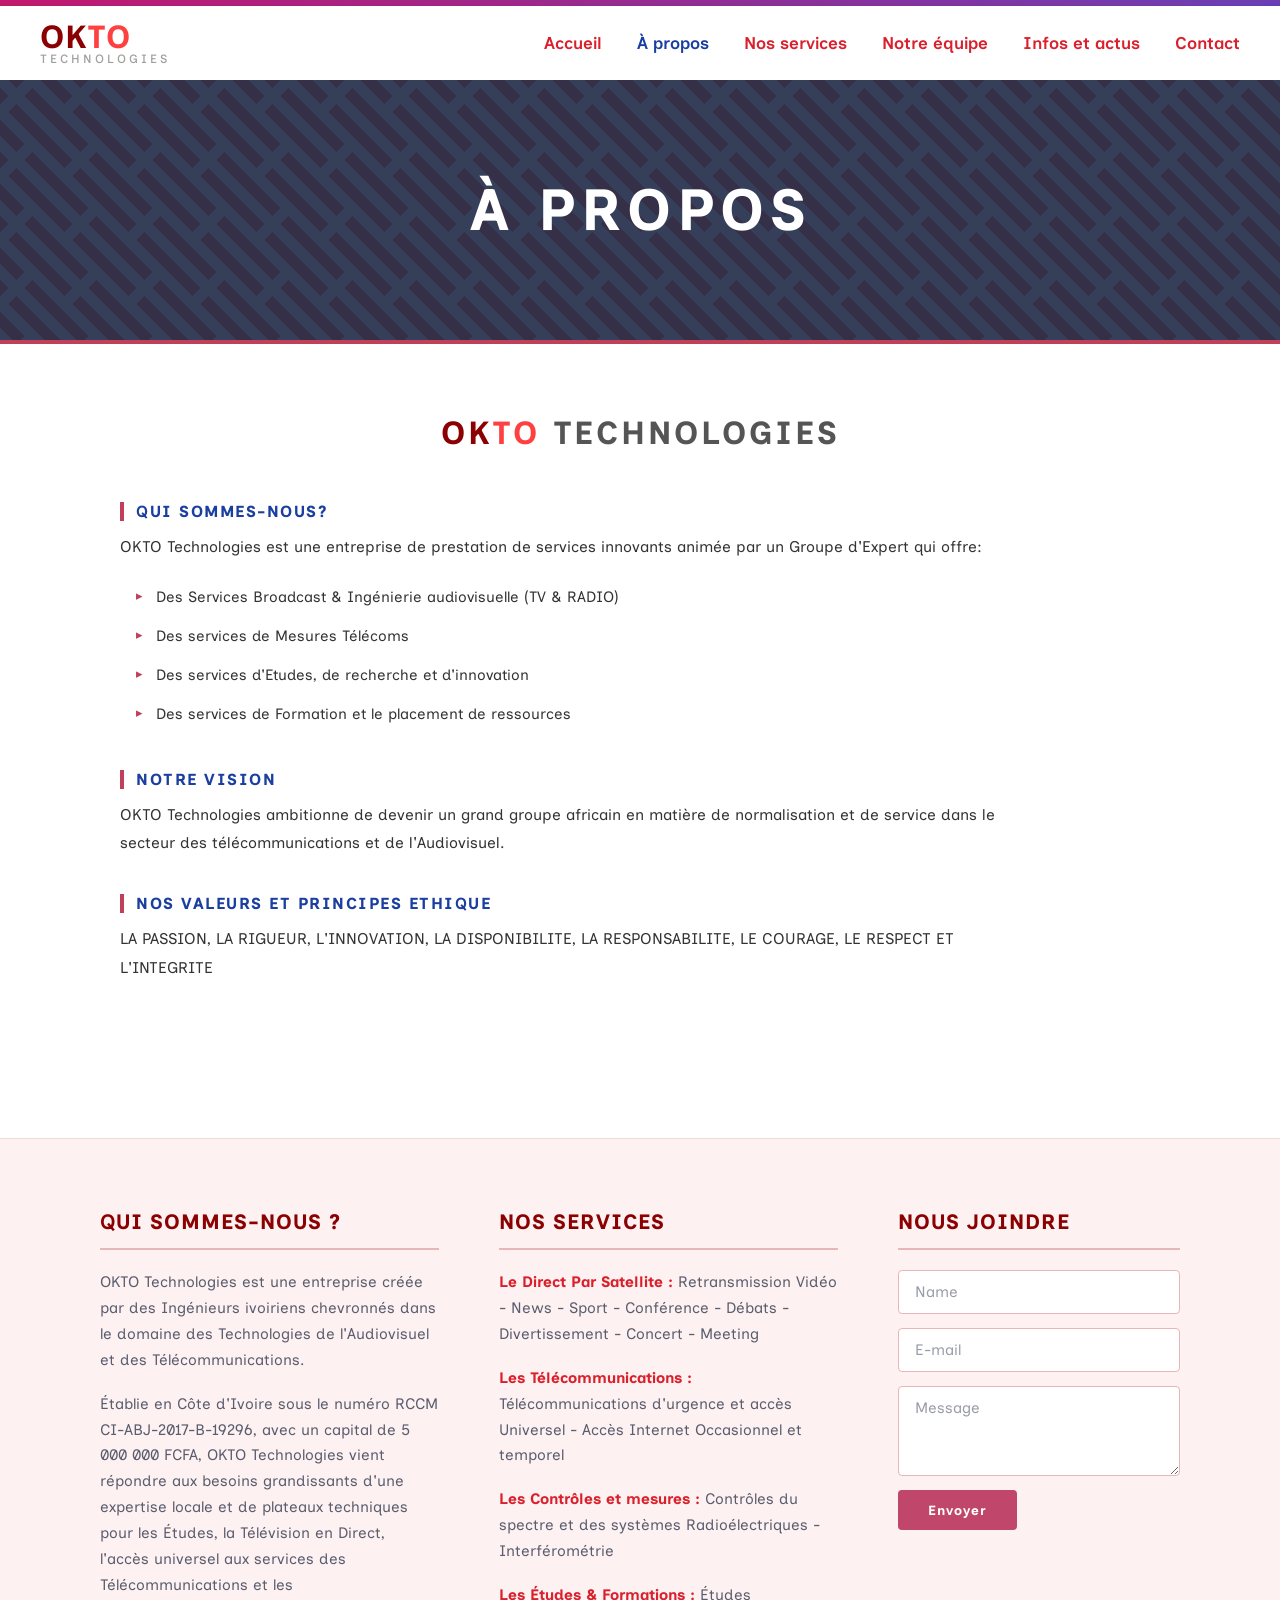
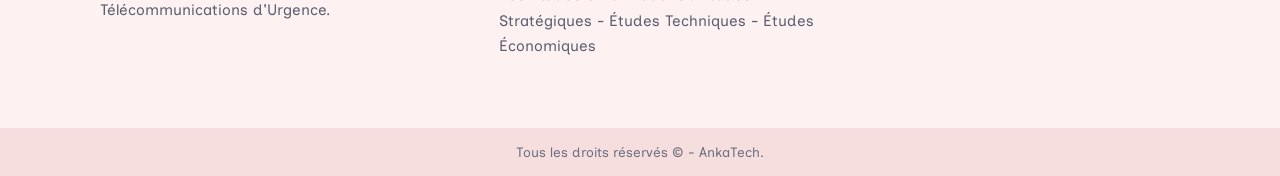
==== about.html @ 043aaf36 "Update responsive design" ====
<!doctype html>
<html lang="en">
  <head>
    <meta charset="UTF-8" />
    <meta name="viewport" content="width=device-width, initial-scale=1.0" />
    <link rel="stylesheet" href="assets/css/about.css" />
    <link
      rel="shortcut icon"
      href="assets/icons/android-chrome-192x192.png"
      type="image/x-icon"
    />
    <title>A propos de nous - OKTO</title>
  </head>
  <body>
    <!-- Barre de navigation -->
    <div class="top-bar"></div>

    <header>
      <div class="logo">
        <span class="logo-ok">OK</span><span class="logo-to">TO</span>
        <small>TECHNOLOGIES</small>
      </div>
      <button
        class="burger"
        id="burger"
        aria-label="Ouvrir le menu"
        aria-expanded="false"
      >
        <span></span>
        <span></span>
        <span></span>
      </button>

      <nav>
        <a href="index.html">Accueil</a>
        <a href="about.html">À propos</a>
        <a href="services.html">Nos services</a>
        <a href="team.html">Notre équipe</a>
        <a href="actu.html">Infos et actus</a>
        <a href="contacts.html">Contact</a>
      </nav>
    </header>

    <!-- Section à propos -->
    <section class="apropos-hero">
      <h1>À PROPOS</h1>
    </section>

    <section class="apropos-content">
      <h2 class="apropos-brand">
        <span class="logo-ok">OK</span
        ><span class="logo-to">TO</span> TECHNOLOGIES
      </h2>
      <h3>QUI SOMMES-NOUS?</h3>
      <p>
        OKTO Technologies est une entreprise de prestation de services innovants
        animée par un Groupe d'Expert qui offre:
      </p>
      <ul>
        <li>Des Services Broadcast & Ingénierie audiovisuelle (TV & RADIO)</li>
        <li>Des services de Mesures Télécoms</li>
        <li>Des services d'Etudes, de recherche et d'innovation</li>
        <li>Des services de Formation et le placement de ressources</li>
      </ul>

      <h3>NOTRE VISION</h3>

      <p>
        OKTO Technologies ambitionne de devenir un grand groupe africain en
        matière de normalisation et de service dans le secteur des
        télécommunications et de l'Audiovisuel.
      </p>

      <h3>NOS VALEURS ET PRINCIPES ETHIQUE</h3>

      <p>
        LA PASSION, LA RIGUEUR, L'INNOVATION, LA DISPONIBILITE, LA
        RESPONSABILITE, LE COURAGE, LE RESPECT ET L'INTEGRITE
      </p>
    </section>

    <section class="site-footer">
      <div class="footer-columns">
        <div class="footer-col">
          <h3 class="footer-title">Qui sommes-nous ?</h3>
          <p class="footer-text">
            OKTO Technologies est une entreprise créée par des Ingénieurs ivoiriens
            chevronnés dans le domaine des Technologies de l'Audiovisuel et des Télécommunications.
          </p>
          <p class="footer-text">
            Établie en Côte d'Ivoire sous le numéro RCCM CI-ABJ-2017-B-19296, avec un capital de
            5 000 000 FCFA, OKTO Technologies vient répondre aux besoins grandissants d'une expertise
            locale et de plateaux techniques pour les Études, la Télévision en Direct, l'accès universel
            aux services des Télécommunications et les Télécommunications d'Urgence.
          </p>
        </div>
        <div class="footer-col">
          <h3 class="footer-title">Nos services</h3>
          <p class="footer-text"><strong>Le Direct Par Satellite :</strong> Retransmission Vidéo - News - Sport - Conférence - Débats - Divertissement - Concert - Meeting</p>
          <p class="footer-text"><strong>Les Télécommunications :</strong> Télécommunications d'urgence et accès Universel - Accès Internet Occasionnel et temporel</p>
          <p class="footer-text"><strong>Les Contrôles et mesures :</strong> Contrôles du spectre et des systèmes Radioélectriques - Interférométrie</p>
          <p class="footer-text"><strong>Les Études &amp; Formations :</strong> Études Stratégiques - Études Techniques - Études Économiques</p>
        </div>
        <div class="footer-col">
          <h3 class="footer-title">Nous joindre</h3>
          <form class="footer-form">
            <input type="text" name="name" placeholder="Name" class="footer-input" />
            <input type="email" name="email" placeholder="E-mail" class="footer-input" />
            <textarea name="message" placeholder="Message" class="footer-textarea"></textarea>
            <button type="submit" class="footer-submit">Envoyer</button>
          </form>
        </div>
      </div>
      <div class="footer-bottom">
        Tous les droits réservés &copy; <span id="footer-year"></span> - AnkaTech.
      </div>
    </section>

    <script src="assets/js/burger.js"></script>
  </body>
</html>
---- assets/css/about.css ----
@import url('https://fonts.googleapis.com/css2?family=Inclusive+Sans:ital,wght@0,300..700;1,300..700&display=swap');

* {
  margin: 0;
  padding: 0;
  box-sizing: border-box;
  font-family: 'Inclusive Sans', sans-serif;
}

/* Barre du haut */
.top-bar {
  height: 6px;
  background: linear-gradient(to right, #c2186e, #6a3fb5);
}

/* Header / navigation */
header {
  display: flex;
  align-items: center;
  justify-content: space-between;
  padding: 15px 40px;
  background: #fff;
  box-shadow: 0 2px 6px rgba(0, 0, 0, 0.1);
}

.logo {
  font-size: 32px;
  font-weight: 800;
  letter-spacing: 1px;
  line-height: 1;
}

.logo-ok { color: #8B0000; }
.logo-to { color: #FF4040; }

.logo small {
  display: block;
  font-size: 12px;
  color: #A0A09F;
  letter-spacing: 3px;
  font-weight: 500;
}

nav {
  display: flex;
  gap: 35px;
}

nav a {
  text-decoration: none;
  font-weight: 600;
  font-size: 17px;
  color: #d9202c;
}

nav a:nth-child(1) { color: #d9202c; }
nav a:nth-child(2) { color: #1a3fa0; }
nav a:nth-child(n+3) { color: #d9202c; }

/* Bandeau hero */
.apropos-hero {
  position: relative;
  height: 260px;
  display: flex;
  align-items: center;
  justify-content: center;
  overflow: hidden;
  background-color: #1e2846;
}

.apropos-hero::after {
  content: "";
  position: absolute;
  inset: 0;
  background:
    linear-gradient(135deg, #0000 18.75%, #E4E4ED 0 31.25%, #0000 0),
    repeating-linear-gradient(45deg, #E4E4ED -6.25% 6.25%, #E56161 0 18.75%);
  background-size: 64px 64px;
  opacity: 0.12;
  z-index: 0;
}

.apropos-hero::before {
  content: "";
  position: absolute;
  inset: 0;
  background: rgba(30, 40, 70, 0.55);
  z-index: 0;
}

.apropos-hero h1 {
  position: relative;
  font-size: 58px;
  font-weight: 800;
  font-style: normal;
  letter-spacing: 6px;
  color: #fff;
  text-transform: uppercase;
  z-index: 1;
}

/* Contenu */
.apropos-content {
  background: #fff;
  padding: 70px 120px 80px;
  border-top: 4px solid #c0405a;
}

.apropos-brand {
  font-size: 32px;
  font-weight: 800;
  letter-spacing: 3px;
  text-transform: uppercase;
  font-style: normal;
  text-align: center;
  margin-bottom: 50px;
  color: #555;
}

.apropos-content h3 {
  font-size: 16px;
  font-weight: 700;
  letter-spacing: 1.5px;
  text-transform: uppercase;
  color: #1a3fa0;
  margin: 36px 0 12px;
  border-left: 4px solid #c0405a;
  padding-left: 12px;
}

.apropos-content p {
  font-size: 15.5px;
  line-height: 1.85;
  color: #333;
  margin-bottom: 16px;
  max-width: 900px;
}

.apropos-content ul {
  list-style: none;
  margin: 10px 0 20px 16px;
  max-width: 900px;
}

.apropos-content ul li {
  font-size: 15px;
  line-height: 1.8;
  color: #333;
  padding: 6px 0 6px 20px;
  position: relative;
}

.apropos-content ul li::before {
  content: "▸";
  position: absolute;
  left: 0;
  color: #c0405a;
  font-size: 13px;
}

/* ===== Burger menu ===== */
.burger {
  display: none;
  flex-direction: column;
  justify-content: center;
  gap: 5px;
  width: 36px;
  height: 36px;
  background: none;
  border: none;
  cursor: pointer;
  padding: 4px;
  flex-shrink: 0;
}

.burger span {
  display: block;
  width: 100%;
  height: 2px;
  background: #8B0000;
  border-radius: 2px;
  transition: transform 0.3s ease, opacity 0.3s ease;
  transform-origin: center;
}

.burger.is-open span:nth-child(1) {
  transform: translateY(7px) rotate(45deg);
}

.burger.is-open span:nth-child(2) {
  opacity: 0;
  transform: scaleX(0);
}

.burger.is-open span:nth-child(3) {
  transform: translateY(-7px) rotate(-45deg);
}

/* ============================================================
   RESPONSIVE — tout ce qui n'est pas un ordinateur (≤ 1024px)
   ============================================================ */
@media (max-width: 1024px) {

  /* Header */
  header {
    flex-direction: row;
    align-items: center;
    flex-wrap: wrap;
    padding: 16px 20px;
  }

  .burger {
    display: flex;
    margin-left: auto;
  }

  nav {
    display: none;
    flex-direction: column;
    gap: 0;
    width: 100%;
    border-top: 1px solid #f3d9d9;
    margin-top: 8px;
  }

  nav.is-open {
    display: flex;
  }

  nav a {
    font-size: 16px;
    padding: 14px 4px;
    border-bottom: 1px solid #f3d9d9;
  }

  nav a:last-child {
    border-bottom: none;
  }

  /* Hero */
  .apropos-hero {
    height: auto;
    padding: 50px 20px;
  }

  .apropos-hero h1 {
    font-size: 36px;
    letter-spacing: 3px;
    text-align: center;
  }

  /* Contenu */
  .apropos-content {
    padding: 40px 20px 60px;
  }

  .apropos-brand {
    font-size: 24px;
    letter-spacing: 2px;
    margin-bottom: 36px;
  }

  .apropos-content p,
  .apropos-content ul {
    max-width: 100%;
  }
}

/* ===== Footer ===== */
.site-footer {
    background: #fdf1f1;
    color: #2b2d3a;
    margin-top: 60px;
    border-top: 1px solid #f3d9d9;
}

.footer-columns {
    max-width: 1200px;
    margin: 0 auto;
    padding: 70px 60px 50px;
    display: grid;
    grid-template-columns: 1.2fr 1.2fr 1fr;
    gap: 60px;
}

.footer-title {
    font-size: 1.3rem;
    font-weight: 800;
    letter-spacing: 1px;
    text-transform: uppercase;
    color: #8B0000;
    padding-bottom: 14px;
    margin-bottom: 20px;
    border-bottom: 2px solid #e8b6b6;
}

.footer-text {
    font-size: 0.95rem;
    line-height: 1.7;
    color: #5a5d6e;
    margin-bottom: 18px;
}

.footer-text strong {
    color: #d9202c;
}

.footer-form {
    display: flex;
    flex-direction: column;
    gap: 14px;
}

.footer-input,
.footer-textarea {
    width: 100%;
    padding: 12px 16px;
    background: #fff;
    border: 1px solid #e8b6b6;
    border-radius: 4px;
    color: #2b2d3a;
    font-family: 'Inclusive Sans', sans-serif;
    font-size: 0.95rem;
}

.footer-input::placeholder,
.footer-textarea::placeholder {
    color: #9a9da8;
}

.footer-textarea {
    resize: vertical;
    min-height: 90px;
}

.footer-submit {
    align-self: flex-start;
    background: #c0476b;
    color: #fff;
    border: none;
    font-weight: 700;
    letter-spacing: 1px;
    padding: 12px 30px;
    border-radius: 4px;
    cursor: pointer;
    transition: background 0.2s ease;
}

.footer-submit:hover {
    background: #ab3a56;
}

.footer-bottom {
    background: #f6dede;
    text-align: center;
    padding: 16px;
    font-size: 0.85rem;
    color: #6b6f80;
}

/* Responsive */
@media (max-width: 1024px) {

    .footer-columns {
        grid-template-columns: 1fr;
        gap: 36px;
        padding: 50px 20px 40px;
    }

}
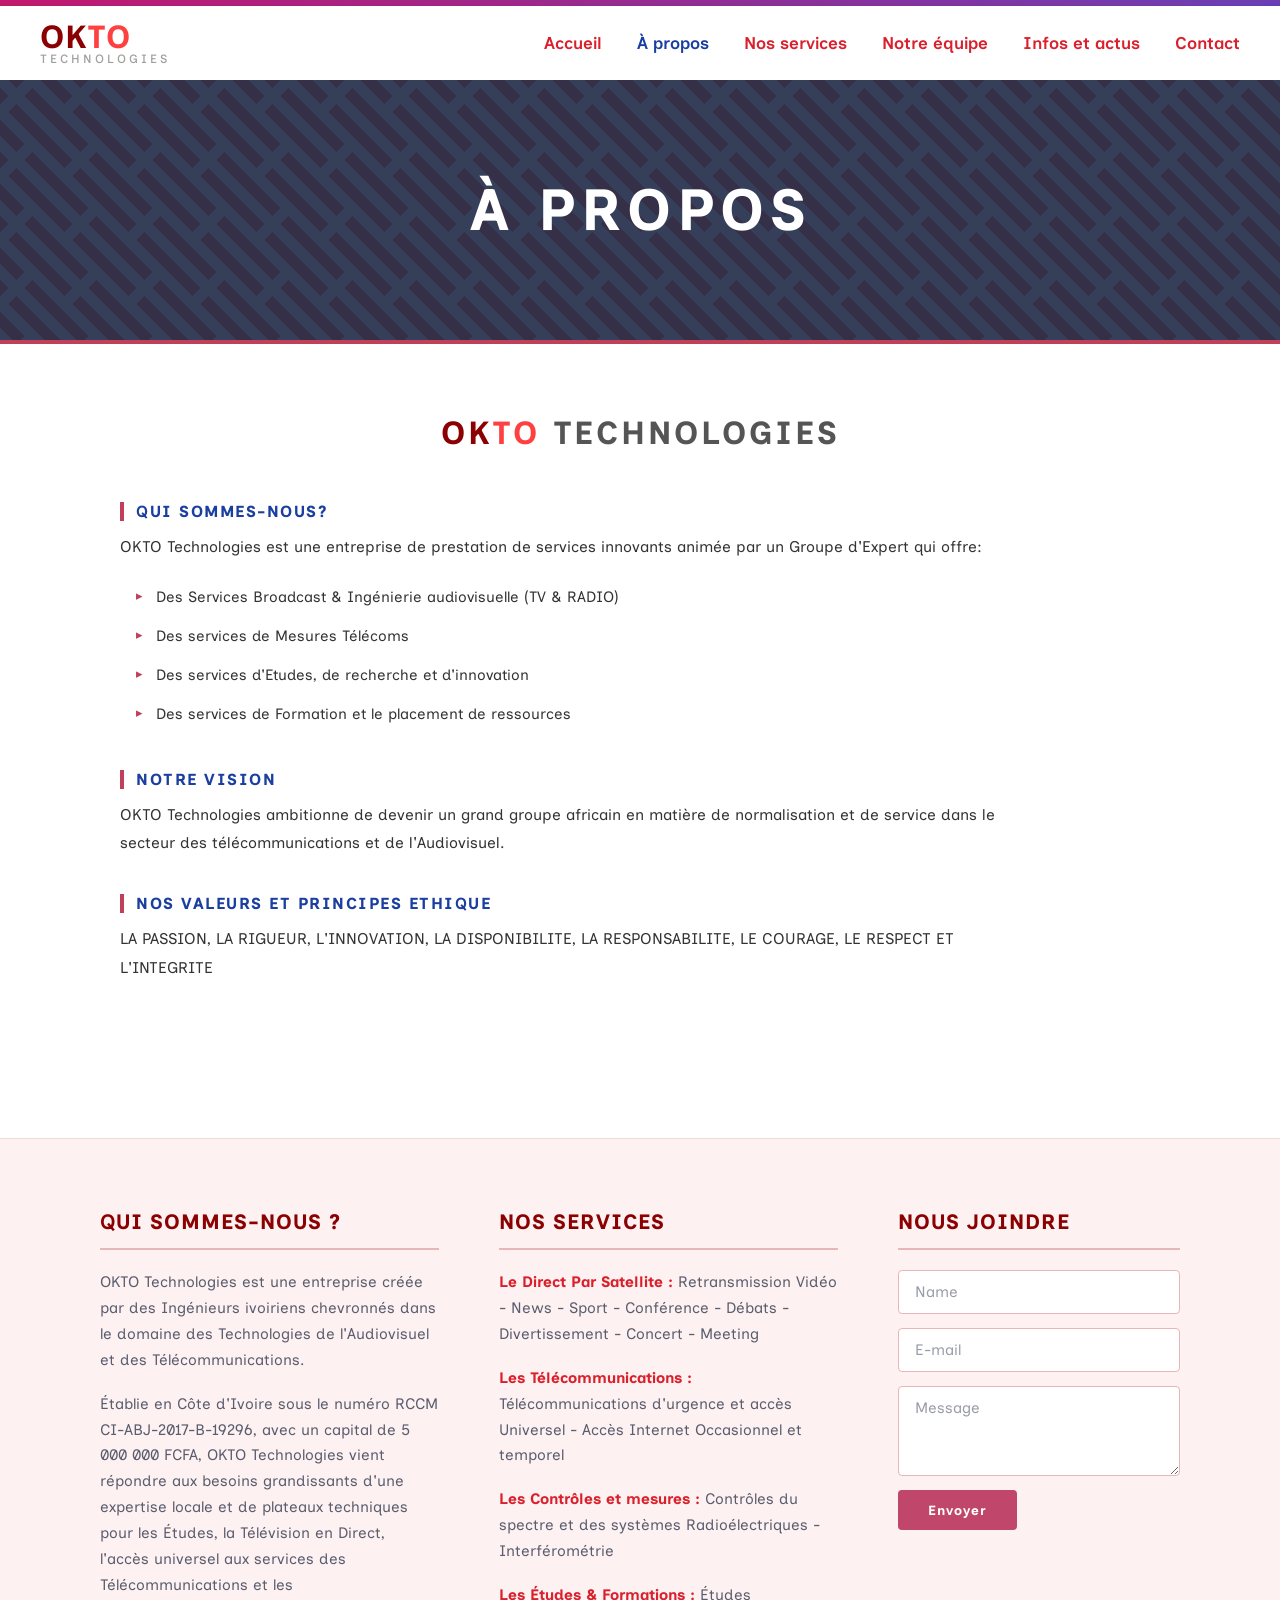
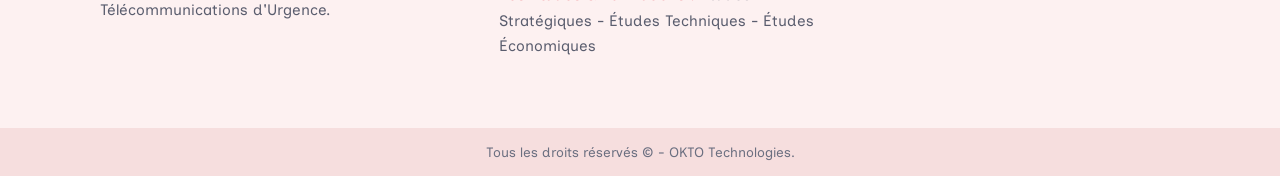
==== commit 13cf9b8d: "Merge pull request #5 from SHOGUN26/finaltest Ajout du fichier responsive css et le bouton burger jS" ====
--- a/about.html
+++ b/about.html
@@ -3,7 +3,9 @@
   <head>
     <meta charset="UTF-8" />
     <meta name="viewport" content="width=device-width, initial-scale=1.0" />
+    <meta name="viewport" content="width=device-width, initial-scale=1.0" />
     <link rel="stylesheet" href="assets/css/about.css" />
+    <link rel="stylesheet" href="assets/css/responsive.css" />
     <link
       rel="shortcut icon"
       href="assets/icons/android-chrome-192x192.png"
@@ -20,6 +22,7 @@
         <span class="logo-ok">OK</span><span class="logo-to">TO</span>
         <small>TECHNOLOGIES</small>
       </div>
+      <!-- Bouton du menu burger -->
       <button
         class="burger"
         id="burger"
@@ -30,7 +33,6 @@
         <span></span>
         <span></span>
       </button>
-
       <nav>
         <a href="index.html">Accueil</a>
         <a href="about.html">À propos</a>
@@ -78,44 +80,78 @@
         RESPONSABILITE, LE COURAGE, LE RESPECT ET L'INTEGRITE
       </p>
     </section>
-
+    <!-- Footer -->
     <section class="site-footer">
       <div class="footer-columns">
         <div class="footer-col">
           <h3 class="footer-title">Qui sommes-nous ?</h3>
           <p class="footer-text">
-            OKTO Technologies est une entreprise créée par des Ingénieurs ivoiriens
-            chevronnés dans le domaine des Technologies de l'Audiovisuel et des Télécommunications.
+            OKTO Technologies est une entreprise créée par des Ingénieurs
+            ivoiriens chevronnés dans le domaine des Technologies de
+            l'Audiovisuel et des Télécommunications.
           </p>
           <p class="footer-text">
-            Établie en Côte d'Ivoire sous le numéro RCCM CI-ABJ-2017-B-19296, avec un capital de
-            5 000 000 FCFA, OKTO Technologies vient répondre aux besoins grandissants d'une expertise
-            locale et de plateaux techniques pour les Études, la Télévision en Direct, l'accès universel
-            aux services des Télécommunications et les Télécommunications d'Urgence.
+            Établie en Côte d'Ivoire sous le numéro RCCM CI-ABJ-2017-B-19296,
+            avec un capital de 5 000 000 FCFA, OKTO Technologies vient répondre
+            aux besoins grandissants d'une expertise locale et de plateaux
+            techniques pour les Études, la Télévision en Direct, l'accès
+            universel aux services des Télécommunications et les
+            Télécommunications d'Urgence.
           </p>
         </div>
+
         <div class="footer-col">
           <h3 class="footer-title">Nos services</h3>
-          <p class="footer-text"><strong>Le Direct Par Satellite :</strong> Retransmission Vidéo - News - Sport - Conférence - Débats - Divertissement - Concert - Meeting</p>
-          <p class="footer-text"><strong>Les Télécommunications :</strong> Télécommunications d'urgence et accès Universel - Accès Internet Occasionnel et temporel</p>
-          <p class="footer-text"><strong>Les Contrôles et mesures :</strong> Contrôles du spectre et des systèmes Radioélectriques - Interférométrie</p>
-          <p class="footer-text"><strong>Les Études &amp; Formations :</strong> Études Stratégiques - Études Techniques - Études Économiques</p>
+          <p class="footer-text">
+            <strong>Le Direct Par Satellite :</strong> Retransmission Vidéo -
+            News - Sport - Conférence - Débats - Divertissement - Concert -
+            Meeting
+          </p>
+          <p class="footer-text">
+            <strong>Les Télécommunications :</strong> Télécommunications
+            d'urgence et accès Universel - Accès Internet Occasionnel et
+            temporel
+          </p>
+          <p class="footer-text">
+            <strong>Les Contrôles et mesures :</strong> Contrôles du spectre et
+            des systèmes Radioélectriques - Interférométrie
+          </p>
+          <p class="footer-text">
+            <strong>Les Études &amp; Formations :</strong> Études Stratégiques -
+            Études Techniques - Études Économiques
+          </p>
         </div>
+
         <div class="footer-col">
           <h3 class="footer-title">Nous joindre</h3>
           <form class="footer-form">
-            <input type="text" name="name" placeholder="Name" class="footer-input" />
-            <input type="email" name="email" placeholder="E-mail" class="footer-input" />
-            <textarea name="message" placeholder="Message" class="footer-textarea"></textarea>
+            <input
+              type="text"
+              name="name"
+              placeholder="Name"
+              class="footer-input"
+            />
+            <input
+              type="email"
+              name="email"
+              placeholder="E-mail"
+              class="footer-input"
+            />
+            <textarea
+              name="message"
+              placeholder="Message"
+              class="footer-textarea"
+            ></textarea>
             <button type="submit" class="footer-submit">Envoyer</button>
           </form>
         </div>
       </div>
+
       <div class="footer-bottom">
-        Tous les droits réservés &copy; <span id="footer-year"></span> - AnkaTech.
+        Tous les droits réservés &copy; <span id="footer-year"></span> - OKTO
+        Technologies.
       </div>
     </section>
-
-    <script src="assets/js/burger.js"></script>
   </body>
+  <script src="assets/js/burger.js"></script>
 </html>
--- a/assets/css/about.css
+++ b/assets/css/about.css
@@ -30,8 +30,13 @@
   line-height: 1;
 }
 
-.logo-ok { color: #8B0000; }
-.logo-to { color: #FF4040; }
+.logo-ok {
+  color: #8B0000;
+}
+
+.logo-to {
+  color: #FF4040;
+}
 
 .logo small {
   display: block;
@@ -53,9 +58,18 @@
   color: #d9202c;
 }
 
-nav a:nth-child(1) { color: #d9202c; }
-nav a:nth-child(2) { color: #1a3fa0; }
-nav a:nth-child(n+3) { color: #d9202c; }
+/* Accueil redevient rouge, À propos en bleu, reste en rouge */
+nav a:nth-child(1) {
+  color: #d9202c;
+}
+
+nav a:nth-child(2) {
+  color: #1a3fa0;
+}
+
+nav a:nth-child(n+3) {
+  color: #d9202c;
+}
 
 /* Bandeau hero */
 .apropos-hero {
@@ -68,13 +82,14 @@
   background-color: #1e2846;
 }
 
+/* Pattern décoratif superposé, subtil */
 .apropos-hero::after {
   content: "";
   position: absolute;
   inset: 0;
   background:
-    linear-gradient(135deg, #0000 18.75%, #E4E4ED 0 31.25%, #0000 0),
-    repeating-linear-gradient(45deg, #E4E4ED -6.25% 6.25%, #E56161 0 18.75%);
+      linear-gradient(135deg, #0000 18.75%, #E4E4ED 0 31.25%, #0000 0),
+      repeating-linear-gradient(45deg, #E4E4ED -6.25% 6.25%, #E56161 0 18.75%);
   background-size: 64px 64px;
   opacity: 0.12;
   z-index: 0;
@@ -158,111 +173,13 @@
   font-size: 13px;
 }
 
-/* ===== Burger menu ===== */
-.burger {
-  display: none;
-  flex-direction: column;
-  justify-content: center;
-  gap: 5px;
-  width: 36px;
-  height: 36px;
-  background: none;
-  border: none;
-  cursor: pointer;
-  padding: 4px;
-  flex-shrink: 0;
-}
-
-.burger span {
-  display: block;
-  width: 100%;
-  height: 2px;
-  background: #8B0000;
-  border-radius: 2px;
-  transition: transform 0.3s ease, opacity 0.3s ease;
-  transform-origin: center;
-}
-
-.burger.is-open span:nth-child(1) {
-  transform: translateY(7px) rotate(45deg);
-}
-
-.burger.is-open span:nth-child(2) {
-  opacity: 0;
-  transform: scaleX(0);
-}
-
-.burger.is-open span:nth-child(3) {
-  transform: translateY(-7px) rotate(-45deg);
-}
-
-/* ============================================================
-   RESPONSIVE — tout ce qui n'est pas un ordinateur (≤ 1024px)
-   ============================================================ */
-@media (max-width: 1024px) {
-
-  /* Header */
-  header {
-    flex-direction: row;
-    align-items: center;
-    flex-wrap: wrap;
-    padding: 16px 20px;
-  }
-
-  .burger {
-    display: flex;
-    margin-left: auto;
-  }
-
-  nav {
-    display: none;
-    flex-direction: column;
-    gap: 0;
-    width: 100%;
-    border-top: 1px solid #f3d9d9;
-    margin-top: 8px;
-  }
-
-  nav.is-open {
-    display: flex;
-  }
-
-  nav a {
-    font-size: 16px;
-    padding: 14px 4px;
-    border-bottom: 1px solid #f3d9d9;
-  }
-
-  nav a:last-child {
-    border-bottom: none;
-  }
-
-  /* Hero */
-  .apropos-hero {
-    height: auto;
-    padding: 50px 20px;
-  }
-
+@media (max-width: 768px) {
   .apropos-hero h1 {
     font-size: 36px;
     letter-spacing: 3px;
-    text-align: center;
   }
-
-  /* Contenu */
   .apropos-content {
-    padding: 40px 20px 60px;
-  }
-
-  .apropos-brand {
-    font-size: 24px;
-    letter-spacing: 2px;
-    margin-bottom: 36px;
-  }
-
-  .apropos-content p,
-  .apropos-content ul {
-    max-width: 100%;
+    padding: 50px 30px 60px;
   }
 }
 
@@ -356,15 +273,4 @@
     padding: 16px;
     font-size: 0.85rem;
     color: #6b6f80;
-}
-
-/* Responsive */
-@media (max-width: 1024px) {
-
-    .footer-columns {
-        grid-template-columns: 1fr;
-        gap: 36px;
-        padding: 50px 20px 40px;
-    }
-
 }
--- a/assets/css/responsive.css
+++ b/assets/css/responsive.css
@@ -0,0 +1,123 @@
+/* ===== Burger : caché par défaut ===== */
+.burger {
+  display: none;
+  flex-direction: column;
+  justify-content: center;
+  gap: 5px;
+  background: none;
+  border: none;
+  cursor: pointer;
+  padding: 6px;
+  margin-left: auto;
+}
+
+.burger span {
+  display: block;
+  width: 24px;
+  height: 2px;
+  background: #8B0000;
+  border-radius: 2px;
+  transition: transform 0.3s ease, opacity 0.3s ease;
+}
+
+/* Animation burger → croix */
+.burger.is-open span:nth-child(1) { transform: translateY(7px) rotate(45deg); }
+.burger.is-open span:nth-child(2) { opacity: 0; }
+.burger.is-open span:nth-child(3) { transform: translateY(-7px) rotate(-45deg); }
+
+/* ===== Mobile ≤ 1024px ===== */
+@media (max-width: 1024px) {
+
+  /* Header */
+  header {
+    flex-wrap: wrap;
+    padding: 16px 20px;
+  }
+
+  .burger {
+    display: flex;
+  }
+
+  nav {
+    display: none;
+    flex-direction: column;
+    gap: 0;
+    width: 100%;
+    border-top: 1px solid #f3d9d9;
+    margin-top: 8px;
+  }
+
+  nav.is-open {
+    display: flex;
+  }
+
+  nav a {
+    font-size: 16px;
+    padding: 14px 4px;
+    border-bottom: 1px solid #f3d9d9;
+  }
+
+  nav a:last-child {
+    border-bottom: none;
+  }
+
+  /* Hero */
+  .hero {
+    height: auto;
+    padding: 60px 20px 80px;
+  }
+
+  .hero h1 {
+    font-size: 52px;
+  }
+
+  .hero h1.tech {
+    font-size: 40px;
+  }
+
+  .hero .tagline {
+    font-size: 18px;
+  }
+
+  .hero .buttons {
+    position: static;
+    margin-top: 30px;
+    padding: 0;
+  }
+
+  /* Services */
+  .services-section {
+    flex-direction: column;
+    text-align: center;
+    padding: 60px 20px;
+    gap: 40px;
+  }
+
+  /* CTA */
+  .cta-section {
+    flex-direction: column;
+    text-align: center;
+    padding: 50px 20px 80px;
+  }
+
+  /* Footer */
+  .footer-columns {
+    grid-template-columns: 1fr;
+    gap: 36px;
+    padding: 50px 20px 40px;
+  }
+}
+
+/* ===== Petits mobiles ≤ 600px ===== */
+@media (max-width: 600px) {
+
+  .hero h1 { font-size: 38px; }
+  .hero h1.tech { font-size: 30px; }
+  .hero .tagline { font-size: 15px; }
+
+  .partners-title,
+  .projects-title { font-size: 2rem; letter-spacing: 1px; }
+
+  .projects-grid { grid-template-columns: 1fr; }
+  .projects-section { padding: 60px 20px; }
+}
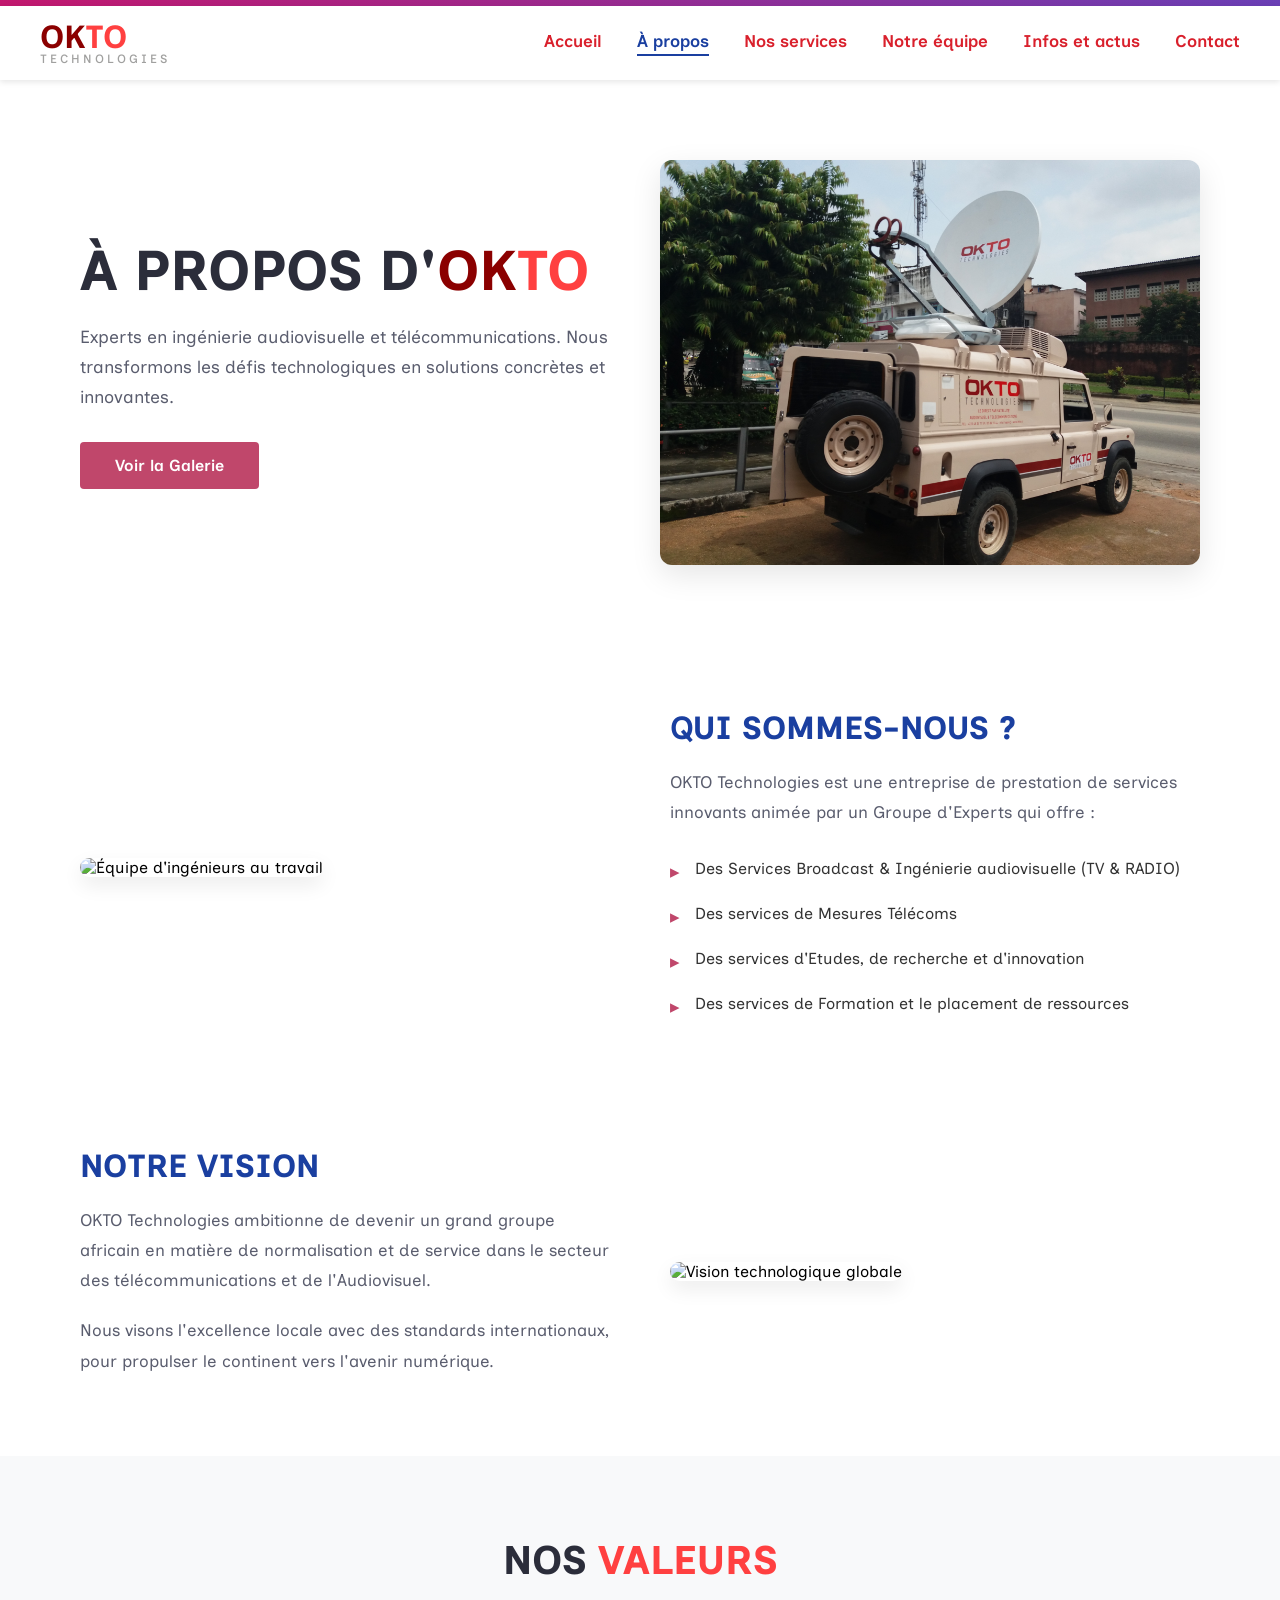
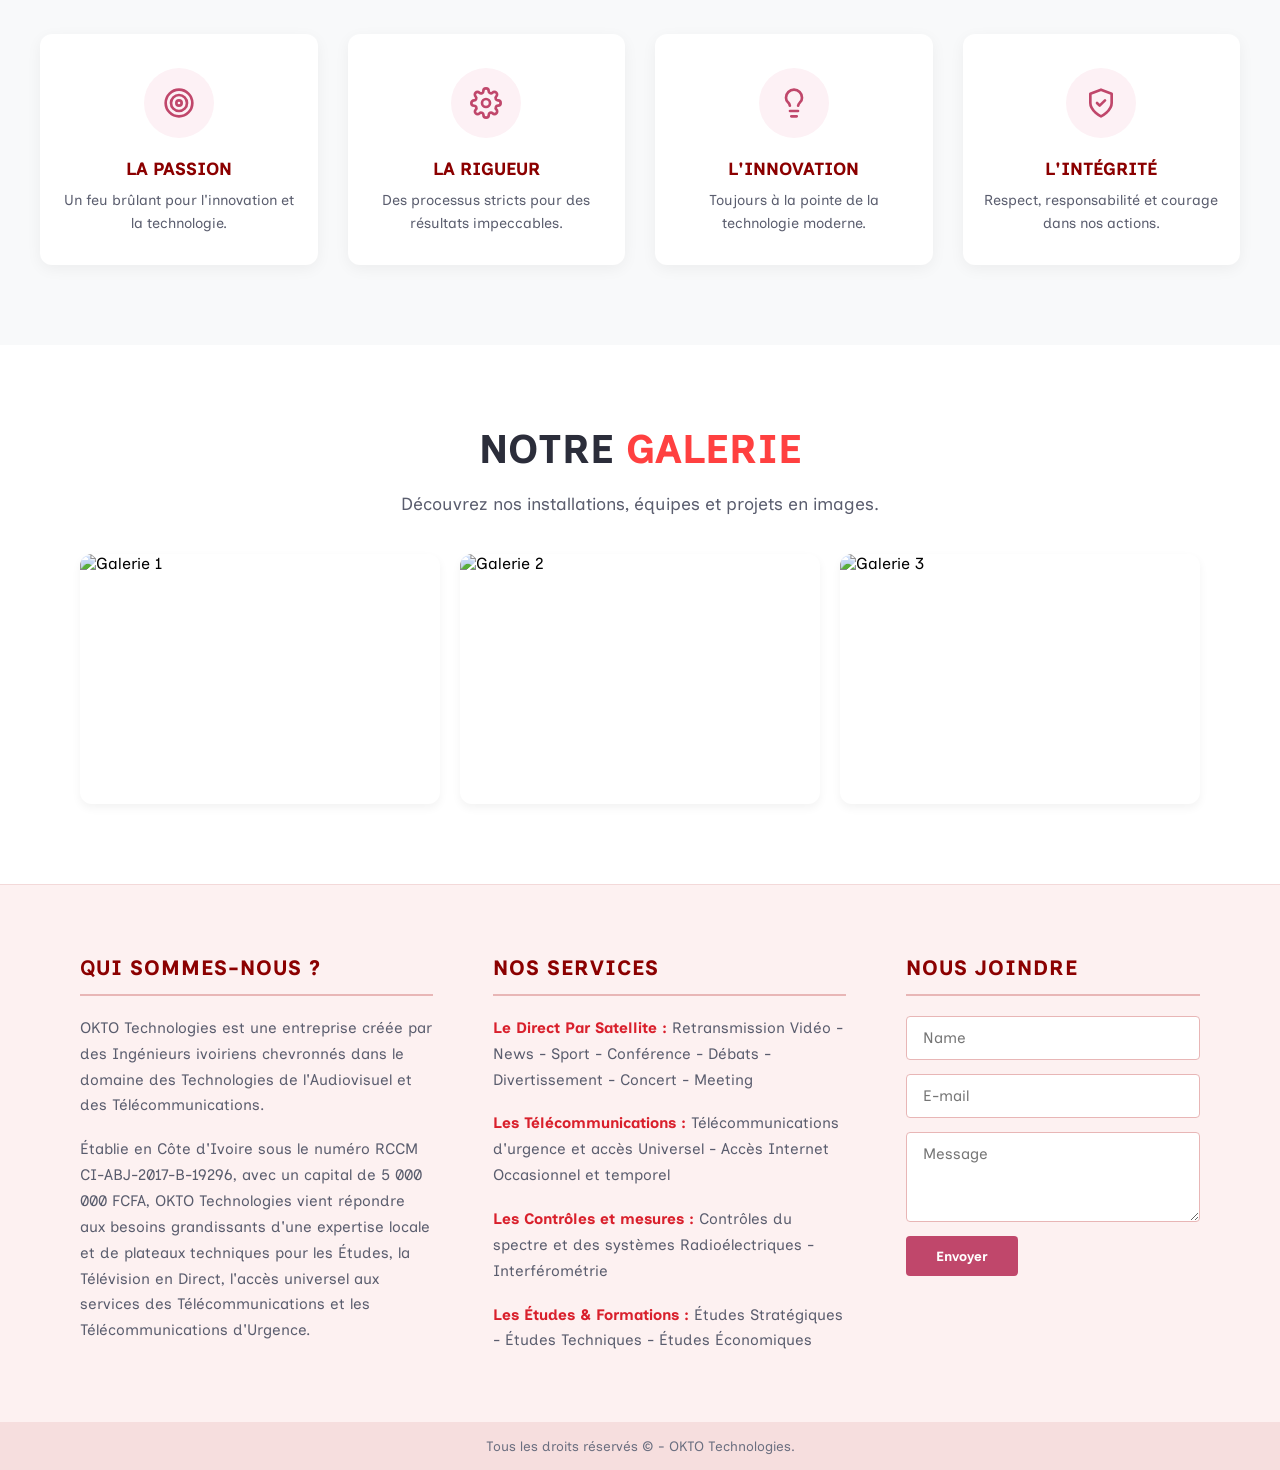
==== commit 6c4d208e: "mise à jour de la page accueil et à propos ajout d'un effet smoth" ====
--- a/about.html
+++ b/about.html
@@ -1,17 +1,11 @@
 <!doctype html>
-<html lang="en">
+<html lang="fr">
   <head>
     <meta charset="UTF-8" />
     <meta name="viewport" content="width=device-width, initial-scale=1.0" />
-    <meta name="viewport" content="width=device-width, initial-scale=1.0" />
     <link rel="stylesheet" href="assets/css/about.css" />
-    <link rel="stylesheet" href="assets/css/responsive.css" />
-    <link
-      rel="shortcut icon"
-      href="assets/icons/android-chrome-192x192.png"
-      type="image/x-icon"
-    />
-    <title>A propos de nous - OKTO</title>
+    <link rel="shortcut icon" href="assets/icons/android-chrome-192x192.png" type="image/x-icon" />
+    <title>A propos de nous - OKTO Technologies</title>
   </head>
   <body>
     <!-- Barre de navigation -->
@@ -22,20 +16,14 @@
         <span class="logo-ok">OK</span><span class="logo-to">TO</span>
         <small>TECHNOLOGIES</small>
       </div>
-      <!-- Bouton du menu burger -->
-      <button
-        class="burger"
-        id="burger"
-        aria-label="Ouvrir le menu"
-        aria-expanded="false"
-      >
+      <button class="burger" id="burger" aria-label="Ouvrir le menu" aria-expanded="false">
         <span></span>
         <span></span>
         <span></span>
       </button>
-      <nav>
+      <nav id="main-nav">
         <a href="index.html">Accueil</a>
-        <a href="about.html">À propos</a>
+        <a href="about.html" class="active">À propos</a>
         <a href="services.html">Nos services</a>
         <a href="team.html">Notre équipe</a>
         <a href="actu.html">Infos et actus</a>
@@ -43,115 +31,194 @@
       </nav>
     </header>
 
-    <!-- Section à propos -->
-    <section class="apropos-hero">
-      <h1>À PROPOS</h1>
-    </section>
-
-    <section class="apropos-content">
-      <h2 class="apropos-brand">
-        <span class="logo-ok">OK</span
-        ><span class="logo-to">TO</span> TECHNOLOGIES
-      </h2>
-      <h3>QUI SOMMES-NOUS?</h3>
-      <p>
-        OKTO Technologies est une entreprise de prestation de services innovants
-        animée par un Groupe d'Expert qui offre:
-      </p>
-      <ul>
-        <li>Des Services Broadcast & Ingénierie audiovisuelle (TV & RADIO)</li>
-        <li>Des services de Mesures Télécoms</li>
-        <li>Des services d'Etudes, de recherche et d'innovation</li>
-        <li>Des services de Formation et le placement de ressources</li>
-      </ul>
-
-      <h3>NOTRE VISION</h3>
-
-      <p>
-        OKTO Technologies ambitionne de devenir un grand groupe africain en
-        matière de normalisation et de service dans le secteur des
-        télécommunications et de l'Audiovisuel.
-      </p>
-
-      <h3>NOS VALEURS ET PRINCIPES ETHIQUE</h3>
-
-      <p>
-        LA PASSION, LA RIGUEUR, L'INNOVATION, LA DISPONIBILITE, LA
-        RESPONSABILITE, LE COURAGE, LE RESPECT ET L'INTEGRITE
-      </p>
-    </section>
+    <!-- Hero Section Moderne -->
+    <section class="about-hero">
+      <div class="hero-content reveal">
+        <h1>À PROPOS D'<span class="logo-ok">OK</span><span class="logo-to">TO</span></h1>
+        <p>Experts en ingénierie audiovisuelle et télécommunications. Nous transformons les défis technologiques en solutions concrètes et innovantes.</p>
+        <a href="" class="btn-gallery">Voir la Galerie</a>
+      </div>
+      <div class="hero-image reveal">
+        <!-- REMPLACE CETTE IMAGE PAR LA TIENNE -->
+        <img src="./assets/images/galeriokto.jpg" alt="Technologie et ingénierie" />
+      </div>
+    </section>
+
+    <!-- Section Qui sommes-nous ? (Format gauche/droite) -->
+    <section class="about-section reveal">
+      <div class="section-image">
+        <!-- REMPLACE CETTE IMAGE -->
+        <img src="https://images.unsplash.com/photo-1581091226825-a6a2a5aee158?q=80&w=800&auto=format&fit=crop" alt="Équipe d'ingénieurs au travail" />
+      </div>
+      <div class="section-text">
+        <h2>QUI SOMMES-NOUS ?</h2>
+        <p>OKTO Technologies est une entreprise de prestation de services innovants animée par un Groupe d'Experts qui offre :</p>
+        <ul class="custom-list">
+          <li>Des Services Broadcast & Ingénierie audiovisuelle (TV & RADIO)</li>
+          <li>Des services de Mesures Télécoms</li>
+          <li>Des services d'Etudes, de recherche et d'innovation</li>
+          <li>Des services de Formation et le placement de ressources</li>
+        </ul>
+      </div>
+    </section>
+
+    <!-- Section Notre Vision (Format droite/gauche inversé) -->
+    <section class="about-section reverse reveal">
+      <div class="section-image">
+        <!-- REMPLACE CETTE IMAGE -->
+        <img src="https://images.unsplash.com/photo-1451187580459-43490279c0fa?q=80&w=800&auto=format&fit=crop" alt="Vision technologique globale" />
+      </div>
+      <div class="section-text">
+        <h2>NOTRE VISION</h2>
+        <p>OKTO Technologies ambitionne de devenir un grand groupe africain en matière de normalisation et de service dans le secteur des télécommunications et de l'Audiovisuel.</p>
+        <p>Nous visons l'excellence locale avec des standards internationaux, pour propulser le continent vers l'avenir numérique.</p>
+      </div>
+    </section>
+
+    <!-- Section Valeurs (Grille de cartes avec Icones SVG) -->
+    <section class="values-section reveal">
+      <h2 class="values-title">NOS <span class="title-accent">VALEURS</span></h2>
+      <div class="values-grid">
+        
+        <!-- CARTE 1 : PASSION (Cible) -->
+        <div class="value-card">
+          <div class="value-icon">
+            <svg xmlns="http://www.w3.org/2000/svg" width="32" height="32" viewBox="0 0 24 24" fill="none" stroke="currentColor" stroke-width="2" stroke-linecap="round" stroke-linejoin="round">
+              <circle cx="12" cy="12" r="10"></circle>
+              <circle cx="12" cy="12" r="6"></circle>
+              <circle cx="12" cy="12" r="2"></circle>
+            </svg>
+          </div>
+          <h3>LA PASSION</h3>
+          <p>Un feu brûlant pour l'innovation et la technologie.</p>
+        </div>
+
+        <!-- CARTE 2 : RIGUEUR (Rouage/Engrenage) -->
+        <div class="value-card">
+          <div class="value-icon">
+            <svg xmlns="http://www.w3.org/2000/svg" width="32" height="32" viewBox="0 0 24 24" fill="none" stroke="currentColor" stroke-width="2" stroke-linecap="round" stroke-linejoin="round">
+              <circle cx="12" cy="12" r="3"></circle>
+              <path d="M19.4 15a1.65 1.65 0 0 0 .33 1.82l.06.06a2 2 0 0 1 0 2.83 2 2 0 0 1-2.83 0l-.06-.06a1.65 1.65 0 0 0-1.82-.33 1.65 1.65 0 0 0-1 1.51V21a2 2 0 0 1-2 2 2 2 0 0 1-2-2v-.09A1.65 1.65 0 0 0 9 19.4a1.65 1.65 0 0 0-1.82.33l-.06.06a2 2 0 0 1-2.83 0 2 2 0 0 1 0-2.83l.06-.06a1.65 1.65 0 0 0 .33-1.82 1.65 1.65 0 0 0-1.51-1H3a2 2 0 0 1-2-2 2 2 0 0 1 2-2h.09A1.65 1.65 0 0 0 4.6 9a1.65 1.65 0 0 0-.33-1.82l-.06-.06a2 2 0 0 1 0-2.83 2 2 0 0 1 2.83 0l.06.06a1.65 1.65 0 0 0 1.82.33H9a1.65 1.65 0 0 0 1-1.51V3a2 2 0 0 1 2-2 2 2 0 0 1 2 2v.09a1.65 1.65 0 0 0 1 1.51 1.65 1.65 0 0 0 1.82-.33l.06-.06a2 2 0 0 1 2.83 0 2 2 0 0 1 0 2.83l-.06.06a1.65 1.65 0 0 0-.33 1.82V9a1.65 1.65 0 0 0 1.51 1H21a2 2 0 0 1 2 2 2 2 0 0 1-2 2h-.09a1.65 1.65 0 0 0-1.51 1z"></path>
+            </svg>
+          </div>
+          <h3>LA RIGUEUR</h3>
+          <p>Des processus stricts pour des résultats impeccables.</p>
+        </div>
+
+        <!-- CARTE 3 : INNOVATION (Ampoule) -->
+        <div class="value-card">
+          <div class="value-icon">
+            <svg xmlns="http://www.w3.org/2000/svg" width="32" height="32" viewBox="0 0 24 24" fill="none" stroke="currentColor" stroke-width="2" stroke-linecap="round" stroke-linejoin="round">
+              <path d="M9 18h6"></path>
+              <path d="M10 22h4"></path>
+              <path d="M15.09 14c.18-.98.65-1.74 1.41-2.5A4.65 4.65 0 0 0 18 8 6 6 0 0 0 6 8c0 1 .23 2.23 1.5 3.5A4.61 4.61 0 0 1 8.91 14"></path>
+            </svg>
+          </div>
+          <h3>L'INNOVATION</h3>
+          <p>Toujours à la pointe de la technologie moderne.</p>
+        </div>
+
+        <!-- CARTE 4 : INTÉGRITÉ (Bouclier) -->
+        <div class="value-card">
+          <div class="value-icon">
+            <svg xmlns="http://www.w3.org/2000/svg" width="32" height="32" viewBox="0 0 24 24" fill="none" stroke="currentColor" stroke-width="2" stroke-linecap="round" stroke-linejoin="round">
+              <path d="M12 22s8-4 8-10V5l-8-3-8 3v7c0 6 8 10 8 10z"></path>
+              <polyline points="9 12 11 14 15 10"></polyline>
+            </svg>
+          </div>
+          <h3>L'INTÉGRITÉ</h3>
+          <p>Respect, responsabilité et courage dans nos actions.</p>
+        </div>
+
+      </div>
+    </section>
+
+    <!-- Galerie -->
+    <section id="galerie" class="gallery-section reveal">
+      <h2 class="values-title">NOTRE <span class="title-accent">GALERIE</span></h2>
+      <p class="gallery-subtitle">Découvrez nos installations, équipes et projets en images.</p>
+      <div class="gallery-grid">
+        <div class="gallery-item"><img src="https://images.unsplash.com/photo-1551434678-e076c223a692?q=80&w=600&auto=format&fit=crop" alt="Galerie 1"></div>
+        <div class="gallery-item"><img src="https://images.unsplash.com/photo-1517077304055-6e89abbf09b0?q=80&w=600&auto=format&fit=crop" alt="Galerie 2"></div>
+        <div class="gallery-item"><img src="https://images.unsplash.com/photo-1542744173-8e7e53415bb0?q=80&w=600&auto=format&fit=crop" alt="Galerie 3"></div>
+      </div>
+    </section>
+
     <!-- Footer -->
     <section class="site-footer">
       <div class="footer-columns">
         <div class="footer-col">
           <h3 class="footer-title">Qui sommes-nous ?</h3>
           <p class="footer-text">
-            OKTO Technologies est une entreprise créée par des Ingénieurs
-            ivoiriens chevronnés dans le domaine des Technologies de
-            l'Audiovisuel et des Télécommunications.
-          </p>
-          <p class="footer-text">
-            Établie en Côte d'Ivoire sous le numéro RCCM CI-ABJ-2017-B-19296,
-            avec un capital de 5 000 000 FCFA, OKTO Technologies vient répondre
-            aux besoins grandissants d'une expertise locale et de plateaux
-            techniques pour les Études, la Télévision en Direct, l'accès
-            universel aux services des Télécommunications et les
-            Télécommunications d'Urgence.
+            OKTO Technologies est une entreprise créée par des Ingénieurs ivoiriens chevronnés dans le domaine des Technologies de l'Audiovisuel et des Télécommunications.
+          </p>
+          <p class="footer-text">
+            Établie en Côte d'Ivoire sous le numéro RCCM CI-ABJ-2017-B-19296, avec un capital de 5 000 000 FCFA, OKTO Technologies vient répondre aux besoins grandissants d'une expertise locale et de plateaux techniques pour les Études, la Télévision en Direct, l'accès universel aux services des Télécommunications et les Télécommunications d'Urgence.
           </p>
         </div>
 
         <div class="footer-col">
           <h3 class="footer-title">Nos services</h3>
           <p class="footer-text">
-            <strong>Le Direct Par Satellite :</strong> Retransmission Vidéo -
-            News - Sport - Conférence - Débats - Divertissement - Concert -
-            Meeting
-          </p>
-          <p class="footer-text">
-            <strong>Les Télécommunications :</strong> Télécommunications
-            d'urgence et accès Universel - Accès Internet Occasionnel et
-            temporel
-          </p>
-          <p class="footer-text">
-            <strong>Les Contrôles et mesures :</strong> Contrôles du spectre et
-            des systèmes Radioélectriques - Interférométrie
-          </p>
-          <p class="footer-text">
-            <strong>Les Études &amp; Formations :</strong> Études Stratégiques -
-            Études Techniques - Études Économiques
+            <strong>Le Direct Par Satellite :</strong> Retransmission Vidéo - News - Sport - Conférence - Débats - Divertissement - Concert - Meeting
+          </p>
+          <p class="footer-text">
+            <strong>Les Télécommunications :</strong> Télécommunications d'urgence et accès Universel - Accès Internet Occasionnel et temporel
+          </p>
+          <p class="footer-text">
+            <strong>Les Contrôles et mesures :</strong> Contrôles du spectre et des systèmes Radioélectriques - Interférométrie
+          </p>
+          <p class="footer-text">
+            <strong>Les Études &amp; Formations :</strong> Études Stratégiques - Études Techniques - Études Économiques
           </p>
         </div>
 
         <div class="footer-col">
           <h3 class="footer-title">Nous joindre</h3>
           <form class="footer-form">
-            <input
-              type="text"
-              name="name"
-              placeholder="Name"
-              class="footer-input"
-            />
-            <input
-              type="email"
-              name="email"
-              placeholder="E-mail"
-              class="footer-input"
-            />
-            <textarea
-              name="message"
-              placeholder="Message"
-              class="footer-textarea"
-            ></textarea>
+            <input type="text" name="name" placeholder="Name" class="footer-input" />
+            <input type="email" name="email" placeholder="E-mail" class="footer-input" />
+            <textarea name="message" placeholder="Message" class="footer-textarea"></textarea>
             <button type="submit" class="footer-submit">Envoyer</button>
           </form>
         </div>
       </div>
 
       <div class="footer-bottom">
-        Tous les droits réservés &copy; <span id="footer-year"></span> - OKTO
-        Technologies.
-      </div>
-    </section>
+        Tous les droits réservés &copy; <span id="footer-year"></span> - OKTO Technologies.
+      </div>
+    </section>
+
+    <!-- Bouton retour en haut -->
+    <button class="scroll-top" id="scrollTop" aria-label="Retour en haut">
+      <svg xmlns="http://www.w3.org/2000/svg" width="20" height="20" viewBox="0 0 24 24" fill="none" stroke="currentColor" stroke-width="2.5" stroke-linecap="round" stroke-linejoin="round"><polyline points="18 15 12 9 6 15" /></svg>
+    </button>
+
+    <!-- Scripts (Burger, Scroll, Reveal) -->
+    <script>
+      // --- Menu Burger ---
+      const burger = document.getElementById('burger');
+      const nav = document.getElementById('main-nav');
+      burger.addEventListener('click', () => { nav.classList.toggle('is-open'); burger.classList.toggle('is-open'); });
+      nav.querySelectorAll('a').forEach(link => { link.addEventListener('click', () => { nav.classList.remove('is-open'); burger.classList.remove('is-open'); }); });
+
+      // --- Bouton Retour en haut ---
+      const scrollTopBtn = document.getElementById('scrollTop');
+      window.addEventListener('scroll', () => {
+        if (window.pageYOffset > 300) { scrollTopBtn.classList.add('is-visible'); } else { scrollTopBtn.classList.remove('is-visible'); }
+      });
+      scrollTopBtn.addEventListener('click', () => { window.scrollTo({ top: 0, behavior: 'smooth' }); });
+
+      // --- Effet Reveal ---
+      document.addEventListener('DOMContentLoaded', () => {
+        const reveals = document.querySelectorAll('.reveal');
+        const observer = new IntersectionObserver((entries) => {
+          entries.forEach(entry => {
+            if (entry.isIntersecting) { entry.target.classList.add('is-visible'); observer.unobserve(entry.target); }
+          });
+        }, { threshold: 0.15 });
+        reveals.forEach(el => observer.observe(el));
+      });
+    </script>
   </body>
-  <script src="assets/js/burger.js"></script>
-</html>
+</html>
--- a/assets/css/about.css
+++ b/assets/css/about.css
@@ -1,276 +1,136 @@
 @import url('https://fonts.googleapis.com/css2?family=Inclusive+Sans:ital,wght@0,300..700;1,300..700&display=swap');
 
-* {
-  margin: 0;
-  padding: 0;
-  box-sizing: border-box;
-  font-family: 'Inclusive Sans', sans-serif;
+* { margin: 0; padding: 0; box-sizing: border-box; font-family: 'Inclusive Sans', sans-serif; }
+
+/* Variables de couleurs */
+:root {
+  --ok-red: #8B0000;
+  --ok-red-light: #FF4040;
+  --ok-blue: #1a3fa0;
+  --ok-btn: #c0476b;
 }
 
-/* Barre du haut */
-.top-bar {
-  height: 6px;
-  background: linear-gradient(to right, #c2186e, #6a3fb5);
+.top-bar { height: 6px; background: linear-gradient(to right, #c2186e, #6a3fb5); }
+
+/* ===== HEADER ===== */
+header { position: sticky; top: 0; z-index: 1000; display: flex; flex-wrap: wrap; align-items: center; justify-content: space-between; padding: 15px 40px; background: #fff; box-shadow: 0 2px 6px rgba(0,0,0,0.1); }
+.logo { font-size: 32px; font-weight: 800; line-height: 1; }
+.logo-ok { color: var(--ok-red); }
+.logo-to { color: var(--ok-red-light); }
+.logo small { display: block; font-size: 12px; color: #A0A09F; letter-spacing: 3px; font-weight: 500; }
+nav { display: flex; gap: 35px; }
+nav a { position: relative; text-decoration: none; font-weight: 600; font-size: 17px; color: #d9202c; padding-bottom: 5px; transition: color 0.3s ease; }
+nav a::after { content: ''; position: absolute; width: 100%; height: 2px; bottom: 0; left: 0; background-color: var(--ok-blue); transform: scaleX(0); transform-origin: bottom left; transition: transform 0.3s ease-in-out; }
+nav a:hover { color: var(--ok-blue); }
+nav a:hover::after { transform: scaleX(1); }
+nav a.active { color: var(--ok-blue); }
+nav a.active::after { transform: scaleX(1); }
+
+/* ===== BURGER ===== */
+.burger { display: none; flex-direction: column; justify-content: center; gap: 5px; background: none; border: none; cursor: pointer; padding: 6px; margin-left: auto; }
+.burger span { display: block; width: 24px; height: 2px; background: var(--ok-red); border-radius: 2px; transition: transform 0.3s, opacity 0.3s; }
+.burger.is-open span:nth-child(1) { transform: translateY(7px) rotate(45deg); }
+.burger.is-open span:nth-child(2) { opacity: 0; }
+.burger.is-open span:nth-child(3) { transform: translateY(-7px) rotate(-45deg); }
+
+/* ===== HERO À PROPOS MODERNE ===== */
+.about-hero {
+  display: grid;
+  grid-template-columns: 1fr 1fr;
+  gap: 40px;
+  align-items: center;
+  max-width: 1200px;
+  margin: 0 auto;
+  padding: 80px 40px;
+}
+.hero-content h1 { font-size: 3.5rem; font-weight: 800; color: #2b2d3a; margin-bottom: 20px; line-height: 1.1; }
+.hero-content p { font-size: 1.1rem; line-height: 1.7; color: #5a5d6e; margin-bottom: 30px; }
+.btn-gallery { display: inline-block; background: var(--ok-btn); color: #fff; padding: 14px 35px; border-radius: 4px; text-decoration: none; font-weight: 600; font-size: 1rem; transition: background 0.3s, transform 0.2s; }
+.btn-gallery:hover { background: #ab3a56; transform: translateY(-3px); box-shadow: 0 5px 15px rgba(192, 71, 107, 0.3); }
+.hero-image img { width: 100%; height: 100%; max-height: 450px; object-fit: cover; border-radius: 12px; box-shadow: 0 10px 30px rgba(0,0,0,0.1); }
+
+/* ===== SECTIONS TEXTE + IMAGE ===== */
+.about-section { display: flex; align-items: center; gap: 60px; max-width: 1200px; margin: 0 auto; padding: 60px 40px; }
+.about-section.reverse { flex-direction: row-reverse; }
+.section-image { flex: 1; }
+.section-image img { width: 100%; height: 350px; object-fit: cover; border-radius: 12px; box-shadow: 0 8px 20px rgba(0,0,0,0.08); }
+.section-text { flex: 1; }
+.section-text h2 { font-size: 2rem; font-weight: 800; color: var(--ok-blue); margin-bottom: 20px; }
+.section-text p { font-size: 1.05rem; line-height: 1.8; color: #5a5d6e; margin-bottom: 20px; }
+.custom-list { list-style: none; }
+.custom-list li { font-size: 1rem; line-height: 1.8; color: #333; padding: 8px 0 8px 25px; position: relative; }
+.custom-list li::before { content: "▸"; position: absolute; left: 0; color: var(--ok-btn); font-size: 1.2rem; }
+
+/* ===== SECTION VALEURS (GRILLE DE CARTES) ===== */
+.values-section { background: #f8f9fa; padding: 80px 40px; }
+.values-title { text-align: center; font-size: 2.5rem; font-weight: 800; margin-bottom: 50px; color: #2b2d3a; }
+.title-accent { color: var(--ok-red-light); }
+.values-grid { display: grid; grid-template-columns: repeat(4, 1fr); gap: 30px; max-width: 1200px; margin: 0 auto; }
+.value-card { background: #fff; padding: 30px 20px; border-radius: 12px; text-align: center; box-shadow: 0 4px 15px rgba(0,0,0,0.05); transition: transform 0.3s, box-shadow 0.3s; border-top: 4px solid transparent; }
+.value-card:hover { transform: translateY(-10px); box-shadow: 0 10px 25px rgba(0,0,0,0.1); border-top: 4px solid var(--ok-btn); }
+
+/* Style des icônes SVG */
+.value-icon { display: flex; align-items: center; justify-content: center; width: 70px; height: 70px; margin: 0 auto 20px; background-color: #fdf1f5; color: var(--ok-btn); border-radius: 50%; transition: background 0.3s ease, color 0.3s ease; }
+.value-card:hover .value-icon { background-color: var(--ok-btn); color: #fff; }
+
+.value-card h3 { font-size: 1.1rem; font-weight: 700; color: var(--ok-red); margin-bottom: 10px; }
+.value-card p { font-size: 0.9rem; color: #5a5d6e; line-height: 1.6; }
+
+/* ===== GALERIE ===== */
+.gallery-section { padding: 80px 40px; max-width: 1200px; margin: 0 auto; }
+.gallery-subtitle { text-align: center; font-size: 1.1rem; color: #5a5d6e; margin-top: -30px; margin-bottom: 40px; }
+.gallery-grid { display: grid; grid-template-columns: repeat(3, 1fr); gap: 20px; }
+.gallery-item { overflow: hidden; border-radius: 12px; box-shadow: 0 4px 10px rgba(0,0,0,0.05); }
+.gallery-item img { width: 100%; height: 250px; object-fit: cover; display: block; transition: transform 0.4s ease; }
+.gallery-item:hover img { transform: scale(1.1); }
+
+/* ===== FOOTER ===== */
+.site-footer { background: #fdf1f1; color: #2b2d3a; margin-top: 0; border-top: 1px solid #f3d9d9; }
+.footer-columns { max-width: 1200px; margin: 0 auto; padding: 70px 40px 50px; display: grid; grid-template-columns: 1.2fr 1.2fr 1fr; gap: 60px; }
+.footer-title { font-size: 1.3rem; font-weight: 800; letter-spacing: 1px; text-transform: uppercase; color: var(--ok-red); padding-bottom: 14px; margin-bottom: 20px; border-bottom: 2px solid #e8b6b6; }
+.footer-text { font-size: 0.95rem; line-height: 1.7; color: #5a5d6e; margin-bottom: 18px; }
+.footer-text strong { color: #d9202c; }
+.footer-form { display: flex; flex-direction: column; gap: 14px; }
+.footer-input, .footer-textarea { width: 100%; padding: 12px 16px; background: #fff; border: 1px solid #e8b6b6; border-radius: 4px; font-size: 0.95rem; }
+.footer-textarea { resize: vertical; min-height: 90px; }
+.footer-submit { align-self: flex-start; background: var(--ok-btn); color: #fff; border: none; font-weight: 700; padding: 12px 30px; border-radius: 4px; cursor: pointer; transition: background 0.2s; }
+.footer-submit:hover { background: #ab3a56; }
+.footer-bottom { background: #f6dede; text-align: center; padding: 16px; font-size: 0.85rem; color: #6b6f80; }
+
+/* ===== BOUTON RETOUR EN HAUT ===== */
+.scroll-top { position: fixed; bottom: 32px; right: 32px; width: 48px; height: 48px; border-radius: 50%; background: var(--ok-red); color: #fff; border: none; cursor: pointer; display: flex; align-items: center; justify-content: center; box-shadow: 0 4px 14px rgba(0,0,0,0.2); opacity: 0; visibility: hidden; transform: translateY(12px); transition: all 0.3s ease; z-index: 999; }
+.scroll-top.is-visible { opacity: 1; visibility: visible; transform: translateY(0); }
+.scroll-top:hover { background: #e11414; }
+
+/* ===== EFFET REVEAL ===== */
+.reveal { opacity: 0; transform: translateY(40px); transition: opacity 0.8s ease-out, transform 0.8s ease-out; }
+.reveal.is-visible { opacity: 1; transform: translateY(0); }
+
+/* =========================================
+   RESPONSIVE (MOBILE & TABLETTES)
+========================================= */
+@media (max-width: 1024px) {
+  header { padding: 16px 20px; }
+  .burger { display: flex; }
+  nav { display: none; flex-direction: column; gap: 0; width: 100%; border-top: 1px solid #f3d9d9; margin-top: 8px; }
+  nav.is-open { display: flex; }
+  nav a { font-size: 16px; padding: 14px 4px; border-bottom: 1px solid #f3d9d9; }
+  nav a::after { display: none; }
+  nav a:last-child { border-bottom: none; }
+
+  .about-hero { grid-template-columns: 1fr; padding: 50px 20px; }
+  .hero-image img { max-height: 300px; }
+  
+  .about-section, .about-section.reverse { flex-direction: column; gap: 30px; padding: 40px 20px; }
+  
+  .values-grid { grid-template-columns: repeat(2, 1fr); }
+  
+  .footer-columns { grid-template-columns: 1fr; gap: 36px; padding: 50px 20px 40px; }
 }
 
-/* Header / navigation */
-header {
-  display: flex;
-  align-items: center;
-  justify-content: space-between;
-  padding: 15px 40px;
-  background: #fff;
-  box-shadow: 0 2px 6px rgba(0, 0, 0, 0.1);
-}
-
-.logo {
-  font-size: 32px;
-  font-weight: 800;
-  letter-spacing: 1px;
-  line-height: 1;
-}
-
-.logo-ok {
-  color: #8B0000;
-}
-
-.logo-to {
-  color: #FF4040;
-}
-
-.logo small {
-  display: block;
-  font-size: 12px;
-  color: #A0A09F;
-  letter-spacing: 3px;
-  font-weight: 500;
-}
-
-nav {
-  display: flex;
-  gap: 35px;
-}
-
-nav a {
-  text-decoration: none;
-  font-weight: 600;
-  font-size: 17px;
-  color: #d9202c;
-}
-
-/* Accueil redevient rouge, À propos en bleu, reste en rouge */
-nav a:nth-child(1) {
-  color: #d9202c;
-}
-
-nav a:nth-child(2) {
-  color: #1a3fa0;
-}
-
-nav a:nth-child(n+3) {
-  color: #d9202c;
-}
-
-/* Bandeau hero */
-.apropos-hero {
-  position: relative;
-  height: 260px;
-  display: flex;
-  align-items: center;
-  justify-content: center;
-  overflow: hidden;
-  background-color: #1e2846;
-}
-
-/* Pattern décoratif superposé, subtil */
-.apropos-hero::after {
-  content: "";
-  position: absolute;
-  inset: 0;
-  background:
-      linear-gradient(135deg, #0000 18.75%, #E4E4ED 0 31.25%, #0000 0),
-      repeating-linear-gradient(45deg, #E4E4ED -6.25% 6.25%, #E56161 0 18.75%);
-  background-size: 64px 64px;
-  opacity: 0.12;
-  z-index: 0;
-}
-
-.apropos-hero::before {
-  content: "";
-  position: absolute;
-  inset: 0;
-  background: rgba(30, 40, 70, 0.55);
-  z-index: 0;
-}
-
-.apropos-hero h1 {
-  position: relative;
-  font-size: 58px;
-  font-weight: 800;
-  font-style: normal;
-  letter-spacing: 6px;
-  color: #fff;
-  text-transform: uppercase;
-  z-index: 1;
-}
-
-/* Contenu */
-.apropos-content {
-  background: #fff;
-  padding: 70px 120px 80px;
-  border-top: 4px solid #c0405a;
-}
-
-.apropos-brand {
-  font-size: 32px;
-  font-weight: 800;
-  letter-spacing: 3px;
-  text-transform: uppercase;
-  font-style: normal;
-  text-align: center;
-  margin-bottom: 50px;
-  color: #555;
-}
-
-.apropos-content h3 {
-  font-size: 16px;
-  font-weight: 700;
-  letter-spacing: 1.5px;
-  text-transform: uppercase;
-  color: #1a3fa0;
-  margin: 36px 0 12px;
-  border-left: 4px solid #c0405a;
-  padding-left: 12px;
-}
-
-.apropos-content p {
-  font-size: 15.5px;
-  line-height: 1.85;
-  color: #333;
-  margin-bottom: 16px;
-  max-width: 900px;
-}
-
-.apropos-content ul {
-  list-style: none;
-  margin: 10px 0 20px 16px;
-  max-width: 900px;
-}
-
-.apropos-content ul li {
-  font-size: 15px;
-  line-height: 1.8;
-  color: #333;
-  padding: 6px 0 6px 20px;
-  position: relative;
-}
-
-.apropos-content ul li::before {
-  content: "▸";
-  position: absolute;
-  left: 0;
-  color: #c0405a;
-  font-size: 13px;
-}
-
-@media (max-width: 768px) {
-  .apropos-hero h1 {
-    font-size: 36px;
-    letter-spacing: 3px;
-  }
-  .apropos-content {
-    padding: 50px 30px 60px;
-  }
-}
-
-/* ===== Footer ===== */
-.site-footer {
-    background: #fdf1f1;
-    color: #2b2d3a;
-    margin-top: 60px;
-    border-top: 1px solid #f3d9d9;
-}
-
-.footer-columns {
-    max-width: 1200px;
-    margin: 0 auto;
-    padding: 70px 60px 50px;
-    display: grid;
-    grid-template-columns: 1.2fr 1.2fr 1fr;
-    gap: 60px;
-}
-
-.footer-title {
-    font-size: 1.3rem;
-    font-weight: 800;
-    letter-spacing: 1px;
-    text-transform: uppercase;
-    color: #8B0000;
-    padding-bottom: 14px;
-    margin-bottom: 20px;
-    border-bottom: 2px solid #e8b6b6;
-}
-
-.footer-text {
-    font-size: 0.95rem;
-    line-height: 1.7;
-    color: #5a5d6e;
-    margin-bottom: 18px;
-}
-
-.footer-text strong {
-    color: #d9202c;
-}
-
-.footer-form {
-    display: flex;
-    flex-direction: column;
-    gap: 14px;
-}
-
-.footer-input,
-.footer-textarea {
-    width: 100%;
-    padding: 12px 16px;
-    background: #fff;
-    border: 1px solid #e8b6b6;
-    border-radius: 4px;
-    color: #2b2d3a;
-    font-family: 'Inclusive Sans', sans-serif;
-    font-size: 0.95rem;
-}
-
-.footer-input::placeholder,
-.footer-textarea::placeholder {
-    color: #9a9da8;
-}
-
-.footer-textarea {
-    resize: vertical;
-    min-height: 90px;
-}
-
-.footer-submit {
-    align-self: flex-start;
-    background: #c0476b;
-    color: #fff;
-    border: none;
-    font-weight: 700;
-    letter-spacing: 1px;
-    padding: 12px 30px;
-    border-radius: 4px;
-    cursor: pointer;
-    transition: background 0.2s ease;
-}
-
-.footer-submit:hover {
-    background: #ab3a56;
-}
-
-.footer-bottom {
-    background: #f6dede;
-    text-align: center;
-    padding: 16px;
-    font-size: 0.85rem;
-    color: #6b6f80;
+@media (max-width: 600px) {
+  .hero-content h1 { font-size: 2.5rem; }
+  .values-grid { grid-template-columns: 1fr; }
+  .gallery-grid { grid-template-columns: 1fr; }
+  .gallery-item img { height: 200px; }
 }
